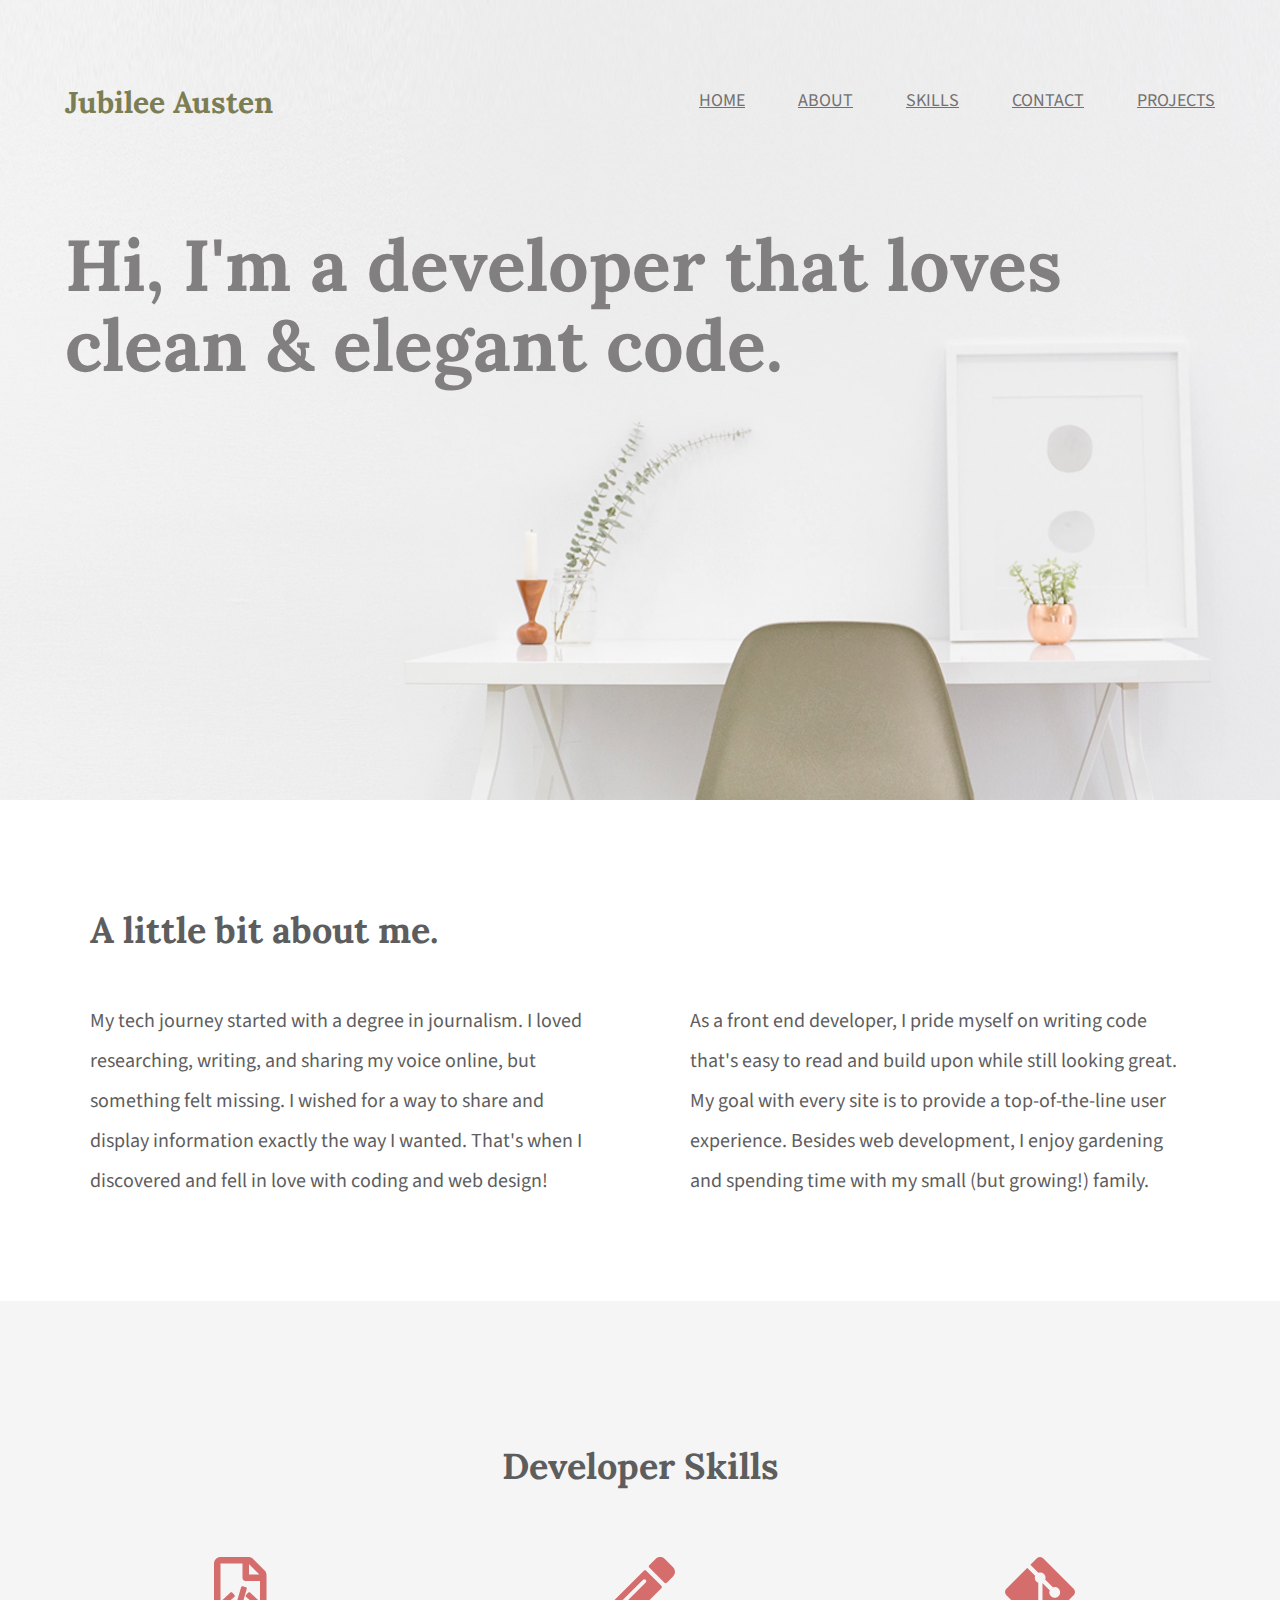
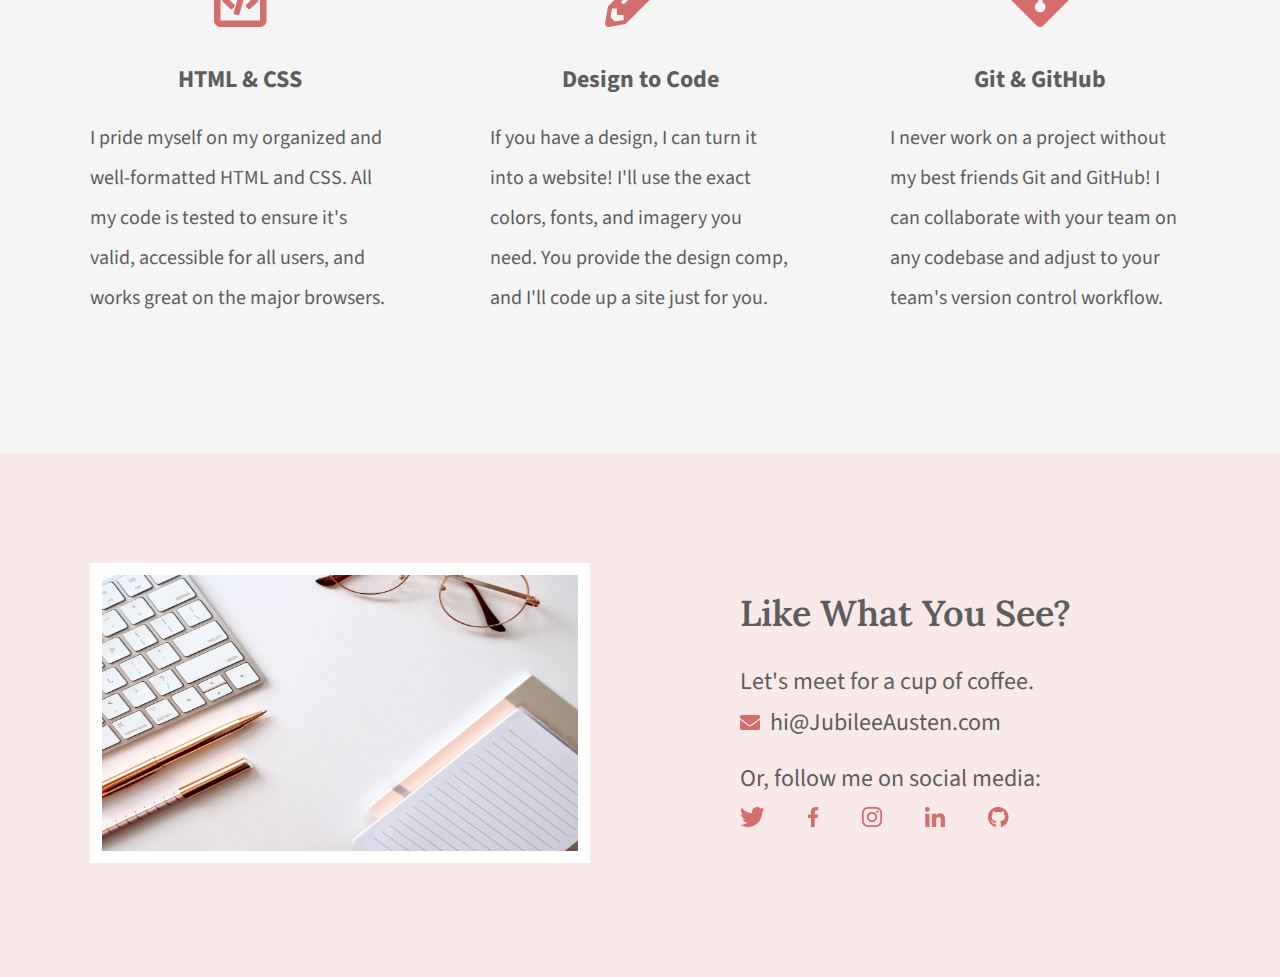
==== index.html @ 53fe2bd5 "Jubilee austen website" ====
<!DOCTYPE html>
<html lang="en">

<head>
    <meta charset="UTF-8">
    <title>Jubilee Austen | Portfolio</title>
    <link rel="stylesheet" href="css/normalize.css">
    <link rel="stylesheet" href="css/main.css">
    <link rel="preconnect" href="https://fonts.googleapis.com">
    <link rel="preconnect" href="https://fonts.gstatic.com" crossorigin>
    <link
        href="https://fonts.googleapis.com/css2?family=Lora:wght@400;600;700&family=Source+Sans+Pro:wght@400;600;700&display=swap"
        rel="stylesheet">
</head>

<body>
    <header class="homepage-hero">
        <div class="content-wrapper">
            <h1>Jubilee Austen</h1>
            <nav>
                <ul>
                    <li><a href="#">Home</a></li>
                    <li><a href="#about">About</a></li>
                    <li><a href="#skills">Skills</a></li>
                    <li><a href="#contact">Contact</a></li>
                    <li><a href="projects/index.html">Projects</a></li>
                </ul>
            </nav>
            <h2>Hi, I'm a developer that loves clean & elegant code.</h2>
        </div>
    </header>

    <main>
        <section id="about">
            <div class="content-wrapper">
                <h2>A little bit about me.</h2>
                <p>My tech journey started with a degree in journalism. I loved researching,
                    writing, and sharing my voice online, but something felt missing. I wished
                    for a way to share and display information exactly the way I wanted. That's
                    when I discovered and fell in love with coding and web design!</p>
                <p>As a front end developer, I pride myself on writing code that's easy to read
                    and build upon while still looking great. My goal with every site is to provide
                    a top-of-the-line user experience. Besides web development, I enjoy
                    gardening and spending time with my small (but growing!) family.</p>
            </div>
        </section>

        <section id="skills">
            <div class="content-wrapper">
                <h2>Developer Skills</h2>
                <div class="skill-list">
                    <img src="img/html-icon.png" alt="html icon">
                    <h3>HTML & CSS</h3>
                    <p>I pride myself on my organized and well-formatted HTML and CSS. All my
                        code is tested to ensure it's valid, accessible for all users, and works great
                        on the major browsers.</p>
                </div>
                <div class="skill-list">
                    <img src="img/pencil-icon.png" alt="pencil icon">
                    <h3>Design to Code</h3>
                    <p>If you have a design, I can turn it into a website! I'll use the exact colors,
                        fonts, and imagery you need. You provide the design comp, and I'll code up
                        a site just for you.</p>
                </div>
                <div class="skill-list">
                    <img src="img/git-icon.png" alt="github icon">
                    <h3>Git & GitHub</h3>
                    <p>I never work on a project without my best friends Git and GitHub! I can
                        collaborate with your team on any codebase and adjust to your team's
                        version control workflow.</p>
                </div>
            </div>
        </section>
    </main>

    <footer id="contact">
        <div class="content-wrapper">
            <div class="contact-image">
                <img src="img/jess-bailey-q10VITrVYUM-unsplash.jpg"
                    alt="keyboard, glasses, notepads and pencils on a desktop" id="contact-picture">
            </div>
            <div class="contact-info">
                <h2>Like What You See?</h2>
                <h3 id="email-header">Let's meet for a cup of coffee.</h3>
                <a href="mailto:hi@JubileeAusten.com"><img src="img/envelope.png"
                        alt="envelope icon" id="envelope">hi@JubileeAusten.com</a>
                <h3 id="socialmedia-header">Or, follow me on social media:</h3>
                <ul>
                    <li><a href="https://www.twitter.com" target="_blank"><img src="img/twitter.png"
                                alt="twitter icon"></a></li>
                    <li><a href="https://www.facebook.com" target="_blank"><img src="img/facebook.png"
                                alt="facebook icon"></a></li>
                    <li><a href="https://www.instagram.com" target="_blank"><img src="img/instagram.png"
                                alt="instagram icon"></a></li>
                    <li><a href="https://www.linkedin.com" target="_blank"><img src="img/linkedin.png"
                                alt="linkedin icon"></a></li>
                    <li><a href="https://www.github.com" target="_blank"><img src="img/github.png"
                                alt="github icon"></a></li>
                </ul>
            </div>
        </div>
    </footer>
</body>

</html>
---- css/main.css ----
/****** Global Styles ******/

body {
    font-family: 'Source Sans Pro', sans-serif;
    color: #5E5D5E;
}

.content-wrapper {
    width: 1200px;
    margin: 0 auto;
    overflow: auto;
}

/****** Header Styles ******/

.homepage-hero {
    background: url('../img/full-background.png') #F9EFEF;
    background-size: cover;
    background-position: center;
    height: 800px;
}

header h1 {
    color: #7B7E54;
    font-size: 30px;
    font-family: 'Lora', serif;
    float: left;
    width: 300px;
    padding: 65px 0 65px 25px;
}

header nav {
    width: 800px;
    float: right;
    text-align: right;
    padding: 75px 25px 75px 0;
}

header nav ul li {
    display: inline-block;
}

header nav ul li a {
    text-transform: uppercase;
    color: #727172;
    font-size: 18px;
    padding-left: 50px;
}

header h2 {
    width: 1000px;
    clear: both;
    padding: 20px 0 20px 25px;
    color: #817F80;
    font-size: 72px;
    line-height: 80px;
    font-family: 'Lora', serif;
}

/****** About Styles ******/

#about .content-wrapper {
    padding: 80px 0px;
}

#about h2 {
    font-family: 'Lora', serif;
    font-size: 36px;
    padding-left: 50px;
}

#about p {
    width: 500px;
    float: left;
    padding-left: 50px;
    padding-right: 50px;
    line-height: 40px;
    font-size: 20px;
}

/****** Skill Styles ******/

#skills {
    background: #F5F5F5;
    text-align: center;
}

#skills .content-wrapper {
    padding: 115px 0;
}

#skills .skill-list {
    width: 300px;
    padding: 0 50px;
    float: left;
}

#skills h2 {
    font-size: 36px;
    font-family: 'Lora', serif;
    padding-bottom: 40px;
}

#skills h3 {
    font-size: 24px;
    line-height: 36px;
    margin: 30px 0 20px 0;
}

#skills p {
    font-size: 20px;
    line-height: 40px;
    text-align: left;
}

/****** Contact Styles ******/

#contact {
    background: #F9E9E9;
}

#contact .content-wrapper {
    padding: 110px 0;
}

#contact .contact-image {
    float: left;
    width: 600px;
}

#contact #contact-picture {
    width: 500px;
    height: 300px;
    margin: 0 50px;
    border: 12px solid White;
    box-sizing: border-box;
}

#contact .contact-info {
    float: left;
    width: 600px;
    padding-left: 100px;
    box-sizing: border-box;
}

#contact h2 {
    font-size: 36px;
    font-family: 'Lora', serif;
    font-weight: 600;
    margin: 30px 0;
}

#contact h3 {
    font-size: 24px;
    font-weight: 400;
    line-height: 36px;
}

#contact #email-header {
    margin-bottom: 5px;
}

#contact #socialmedia-header {
    margin: 20px 0 5px 0;
}

#contact #envelope {
    padding-right: 10px;
}

#contact a {
    font-size: 24px;
    color: #5E5D5E;
    text-decoration: none;
    line-height: 36px;
}

#contact ul {
    margin-top: 0;
    padding-left: 0;
}

#contact ul li {
    display: inline-block;
}

#contact ul img {
    padding-right: 40px;
}


/****** Projects Page Styles ******/

/****** Projects Page Header Styles ******/

.extra-hero {
    background: #F9EFEF;
}

/****** Projects Page Projects Styles ******/

#projects {
    background: #F5F5F5;
    text-align: center;
}

#projects .content-wrapper {
    padding: 115px 0;
}

#projects .project-piece {
    width: 300px;
    padding: 0 50px;
    float: left;
}

#projects h2 {
    font-size: 36px;
    font-family: 'Lora', serif;
    padding-bottom: 40px;
}

#projects h3 {
    font-size: 24px;
    line-height: 36px;
}

#projects p {
    font-size: 20px;
    line-height: 40px;
    text-align: left;
}

#projects img {
    width: 300px;
    padding-bottom: 30px;
}
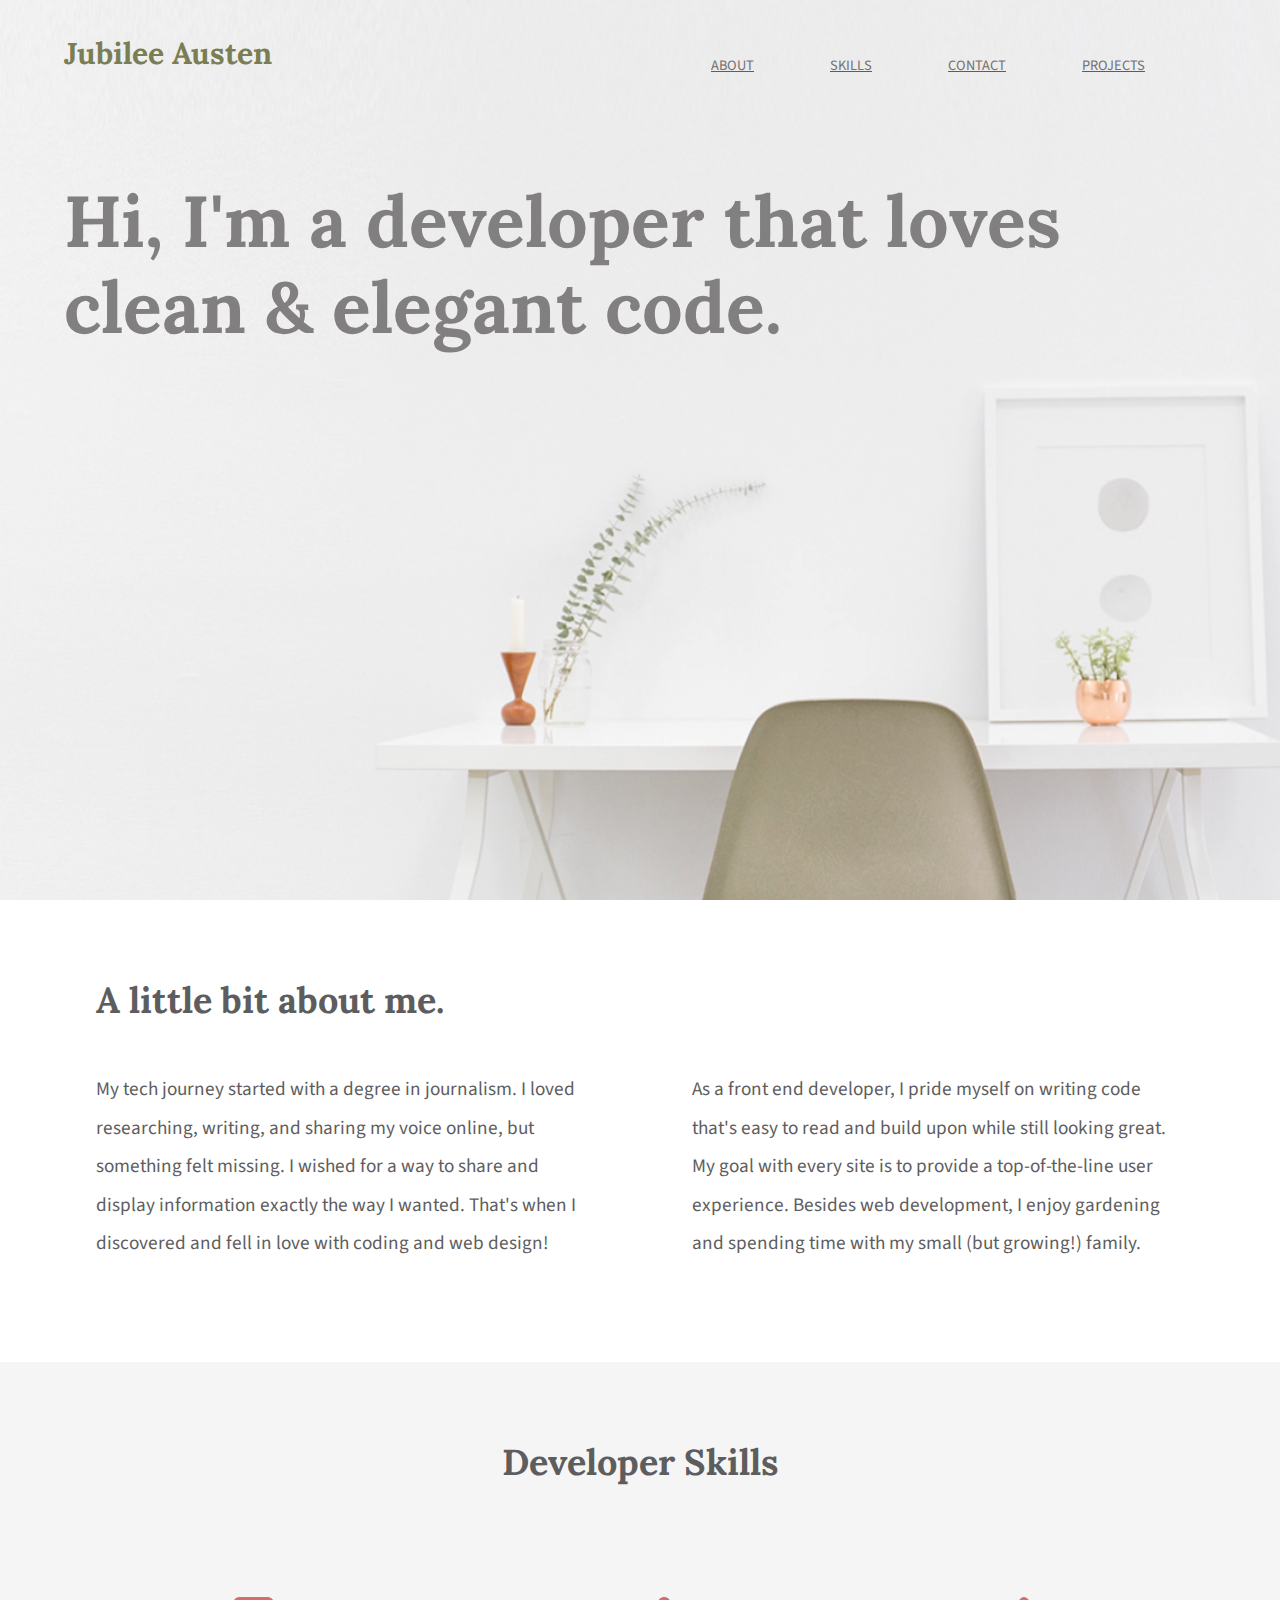
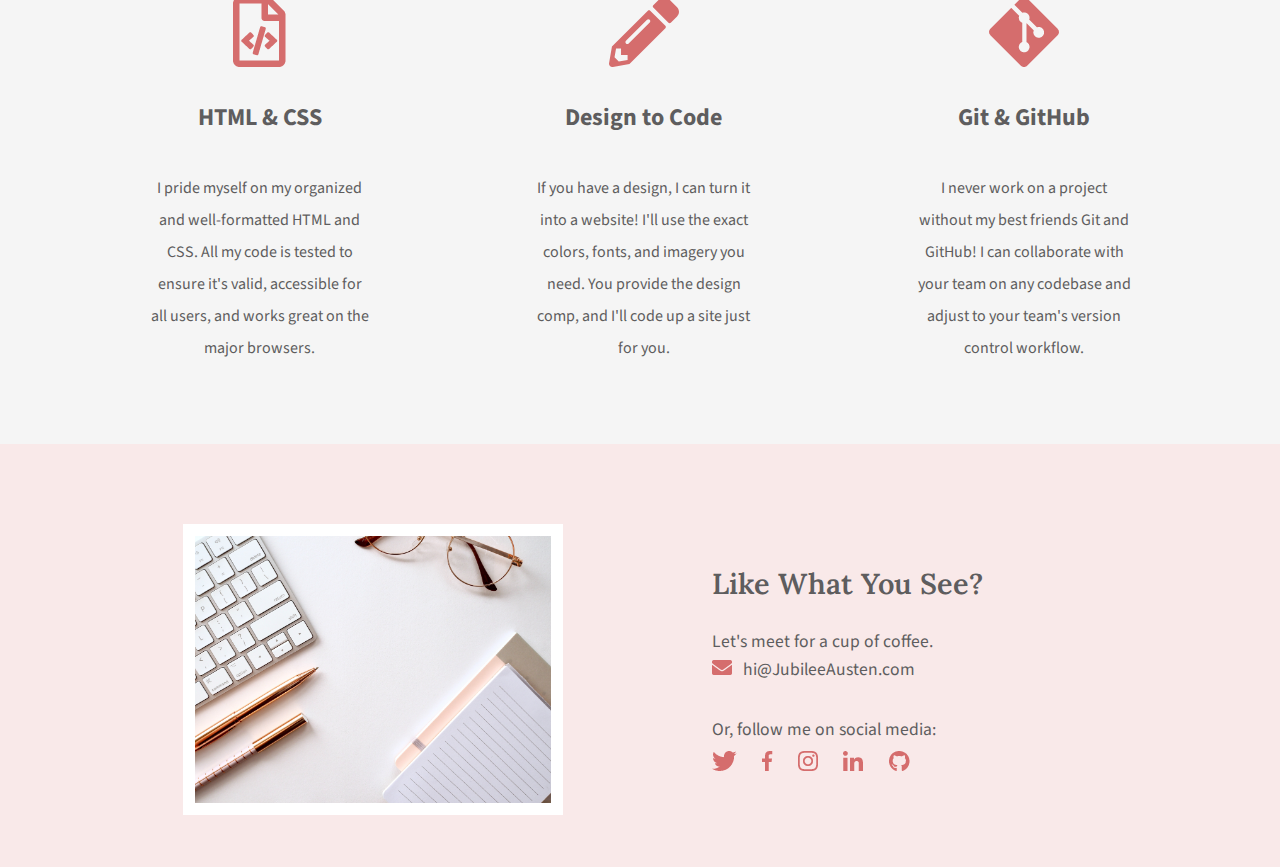
==== commit 23d12bf0: "Made site responsive" ====
--- a/index.html
+++ b/index.html
@@ -3,6 +3,8 @@
 
 <head>
     <meta charset="UTF-8">
+    <meta name="viewport" content="width=device-width, initial-scale=1.0">
+
     <title>Jubilee Austen | Portfolio</title>
     <link rel="stylesheet" href="css/normalize.css">
     <link rel="stylesheet" href="css/main.css">
@@ -16,58 +18,69 @@
 <body>
     <header class="homepage-hero">
         <div class="content-wrapper">
-            <h1>Jubilee Austen</h1>
-            <nav>
-                <ul>
-                    <li><a href="#">Home</a></li>
-                    <li><a href="#about">About</a></li>
-                    <li><a href="#skills">Skills</a></li>
-                    <li><a href="#contact">Contact</a></li>
-                    <li><a href="projects/index.html">Projects</a></li>
+            <a href="#">
+                <h1 class="homepage-title">Jubilee Austen</h1>
+            </a>
+            <div class="homepage-hero__divider"></div>
+            <nav class="navigation">
+                <ul class="nav-list row">
+                    <li class="nav-item"><a class="nav-link" href="#about">About</a></li>
+                    <li class="nav-item"><a class="nav-link" href="#skills">Skills</a></li>
+                    <!-- <li class="nav-item"><a class="nav-link" href="#">Home</a></li> -->
+                    <li class="nav-item"><a class="nav-link" href="#contact">Contact</a></li>
+                    <li class="nav-item"><a class="nav-link" href="projects/index.html">Projects</a></li>
                 </ul>
             </nav>
-            <h2>Hi, I'm a developer that loves clean & elegant code.</h2>
+            <h2 class="homepage-subtitle">Hi, I'm a developer that loves clean & elegant code.</h2>
         </div>
     </header>
 
     <main>
         <section id="about">
             <div class="content-wrapper">
-                <h2>A little bit about me.</h2>
-                <p>My tech journey started with a degree in journalism. I loved researching,
-                    writing, and sharing my voice online, but something felt missing. I wished
-                    for a way to share and display information exactly the way I wanted. That's
-                    when I discovered and fell in love with coding and web design!</p>
-                <p>As a front end developer, I pride myself on writing code that's easy to read
-                    and build upon while still looking great. My goal with every site is to provide
-                    a top-of-the-line user experience. Besides web development, I enjoy
-                    gardening and spending time with my small (but growing!) family.</p>
+                <div class="about-content row">
+                    <h2 class="about-title">A little bit about me.</h2>
+                    <div class="about-text row">
+                        <p class="about-col">My tech journey started with a degree in journalism. I loved researching,
+                            writing, and sharing my voice online, but something felt missing. I wished
+                            for a way to share and display information exactly the way I wanted. That's
+                            when I discovered and fell in love with coding and web design!</p>
+                        <p class="about-col">As a front end developer, I pride myself on writing code that's easy to
+                            read
+                            and build upon while still looking great. My goal with every site is to provide
+                            a top-of-the-line user experience. Besides web development, I enjoy
+                            gardening and spending time with my small (but growing!) family.</p>
+                    </div>
+                </div>
             </div>
         </section>
 
         <section id="skills">
             <div class="content-wrapper">
-                <h2>Developer Skills</h2>
-                <div class="skill-list">
-                    <img src="img/html-icon.png" alt="html icon">
-                    <h3>HTML & CSS</h3>
-                    <p>I pride myself on my organized and well-formatted HTML and CSS. All my
-                        code is tested to ensure it's valid, accessible for all users, and works great
-                        on the major browsers.</p>
-                </div>
-                <div class="skill-list">
-                    <img src="img/pencil-icon.png" alt="pencil icon">
-                    <h3>Design to Code</h3>
-                    <p>If you have a design, I can turn it into a website! I'll use the exact colors,
-                        fonts, and imagery you need. You provide the design comp, and I'll code up
-                        a site just for you.</p>
-                </div>
-                <div class="skill-list">
-                    <img src="img/git-icon.png" alt="github icon">
-                    <h3>Git & GitHub</h3>
-                    <p>I never work on a project without my best friends Git and GitHub! I can
-                        collaborate with your team on any codebase and adjust to your team's
-                        version control workflow.</p>
+                <h2 class="skills-title">Developer Skills</h2>
+                <div class="skills-content">
+                    <div class="skill-list">
+                        <img src="img/html-icon.png" class="skills-icon" alt="html icon">
+                        <h3 class="skills-subtitle">HTML & CSS</h3>
+                        <p class="skills-col">I pride myself on my organized and well-formatted HTML and CSS. All my
+                            code is tested to ensure it's valid, accessible for all users, and works great
+                            on the major browsers.</p>
+                    </div>
+                    <div class="skill-list">
+                        <img src="img/pencil-icon.png" class="skills-icon" alt="pencil icon">
+                        <h3 class="skills-subtitle">Design to Code</h3>
+                        <p class="skills-col">If you have a design, I can turn it into a website! I'll use the exact
+                            colors,
+                            fonts, and imagery you need. You provide the design comp, and I'll code up
+                            a site just for you.</p>
+                    </div>
+                    <div class="skill-list">
+                        <img src="img/git-icon.png" class="skills-icon" alt="github icon">
+                        <h3 class="skills-subtitle">Git & GitHub</h3>
+                        <p class="skills-col">I never work on a project without my best friends Git and GitHub! I can
+                            collaborate with your team on any codebase and adjust to your team's
+                            version control workflow.</p>
+                    </div>
                 </div>
             </div>
         </section>
@@ -80,23 +93,25 @@
                     alt="keyboard, glasses, notepads and pencils on a desktop" id="contact-picture">
             </div>
             <div class="contact-info">
-                <h2>Like What You See?</h2>
-                <h3 id="email-header">Let's meet for a cup of coffee.</h3>
-                <a href="mailto:hi@JubileeAusten.com"><img src="img/envelope.png"
-                        alt="envelope icon" id="envelope">hi@JubileeAusten.com</a>
-                <h3 id="socialmedia-header">Or, follow me on social media:</h3>
-                <ul>
-                    <li><a href="https://www.twitter.com" target="_blank"><img src="img/twitter.png"
-                                alt="twitter icon"></a></li>
-                    <li><a href="https://www.facebook.com" target="_blank"><img src="img/facebook.png"
-                                alt="facebook icon"></a></li>
-                    <li><a href="https://www.instagram.com" target="_blank"><img src="img/instagram.png"
-                                alt="instagram icon"></a></li>
-                    <li><a href="https://www.linkedin.com" target="_blank"><img src="img/linkedin.png"
-                                alt="linkedin icon"></a></li>
-                    <li><a href="https://www.github.com" target="_blank"><img src="img/github.png"
-                                alt="github icon"></a></li>
-                </ul>
+                <h2 class="contact-title">Like What You See?</h2>
+                <div class="socials-content">
+                    <h3 class="contact-subtitle" id="email-header">Let's meet for a cup of coffee.</h3>
+                    <a href="mailto:hi@JubileeAusten.com" class="email-address"><img src="img/envelope.png"
+                            alt="envelope icon" id="envelope" class="socials-icons">hi@JubileeAusten.com</a>
+                    <h3 class="contact-subtitle" id="socialmedia-header">Or, follow me on social media:</h3>
+                    <ul class="socialmedia-icons-list">
+                        <li><a href="https://www.twitter.com" target="_blank"><img src="img/twitter.png"
+                                    alt="twitter icon" class="socials-icons"></a></li>
+                        <li><a href="https://www.facebook.com" target="_blank"><img src="img/facebook.png"
+                                    alt="facebook icon" class="socials-icons"></a></li>
+                        <li><a href="https://www.instagram.com" target="_blank"><img src="img/instagram.png"
+                                    alt="instagram icon" class="socials-icons"></a></li>
+                        <li><a href="https://www.linkedin.com" target="_blank"><img src="img/linkedin.png"
+                                    alt="linkedin icon" class="socials-icons"></a></li>
+                        <li><a href="https://www.github.com" target="_blank"><img src="img/github.png" alt="github icon"
+                                    class="socials-icons"></a></li>
+                    </ul>
+                </div>
             </div>
         </div>
     </footer>
--- a/css/main.css
+++ b/css/main.css
@@ -1,14 +1,41 @@
+*,
+*::before,
+*::after {
+    box-sizing: border-box;
+}
+
 /****** Global Styles ******/
+
+html {
+    font-size: 16px;
+}
 
 body {
     font-family: 'Source Sans Pro', sans-serif;
     color: #5E5D5E;
+    margin: 0;
+    padding: 0;
+}
+
+img {
+    max-width: 100%;
 }
 
 .content-wrapper {
-    width: 1200px;
+    max-width: 1200px;
     margin: 0 auto;
-    overflow: auto;
+    width: 90%;
+}
+
+.row {
+    display: flex;
+}
+
+h1,
+h2,
+h3,
+h4 {
+    margin-top: 0;
 }
 
 /****** Header Styles ******/
@@ -17,65 +44,79 @@
     background: url('../img/full-background.png') #F9EFEF;
     background-size: cover;
     background-position: center;
-    height: 800px;
-}
-
-header h1 {
+    min-height: 100vh;
+}
+
+.homepage-title {
     color: #7B7E54;
-    font-size: 30px;
-    font-family: 'Lora', serif;
-    float: left;
-    width: 300px;
-    padding: 65px 0 65px 25px;
-}
-
-header nav {
-    width: 800px;
-    float: right;
-    text-align: right;
-    padding: 75px 25px 75px 0;
-}
-
-header nav ul li {
-    display: inline-block;
-}
-
-header nav ul li a {
+    font-family: 'Lora', serif;
+    font-size: 1.8rem;
+    padding: 1.2em 0 .5em 0;
+    text-align: left;
+    width: 100%;
+}
+
+.homepage-hero a,
+.extra-hero a {
+    text-decoration: none;
+}
+
+.homepage-hero__divider {
+    border: 1px solid #7B7E54;
+}
+
+.navigation {
+    width: 100%;
+    padding-top: 1.5rem;
+}
+
+.nav-list {
+    justify-content: space-evenly;
+    flex-wrap: wrap;
+    list-style: none;
+    padding: 0;
+}
+
+.nav-link {
     text-transform: uppercase;
     color: #727172;
-    font-size: 18px;
-    padding-left: 50px;
-}
-
-header h2 {
-    width: 1000px;
-    clear: both;
-    padding: 20px 0 20px 25px;
+    font-size: .9rem;
+    padding: 0 5px;
+}
+
+.homepage-subtitle {
     color: #817F80;
-    font-size: 72px;
-    line-height: 80px;
-    font-family: 'Lora', serif;
+    font-family: 'Lora', serif;
+    font-size: 2.4rem;
+    line-height: 1.2;
+    padding: 1em 0 1em 0;
+    text-align: left;
+    width: 90%;
 }
 
 /****** About Styles ******/
 
 #about .content-wrapper {
-    padding: 80px 0px;
-}
-
-#about h2 {
-    font-family: 'Lora', serif;
-    font-size: 36px;
-    padding-left: 50px;
-}
-
-#about p {
-    width: 500px;
-    float: left;
-    padding-left: 50px;
-    padding-right: 50px;
-    line-height: 40px;
-    font-size: 20px;
+    padding: 5em 0;
+}
+
+.about-title {
+    font-family: 'Lora', serif;
+    font-size: 2.2rem;
+    padding-left: 3em 0;
+    text-align: center;
+}
+
+.about-content,
+.about-text {
+    flex-direction: column;
+}
+
+.about-col {
+    font-size: 1rem;
+    line-height: 1.8;
+    padding: .5em 2em;
+    width: 100%;
 }
 
 /****** Skill Styles ******/
@@ -86,31 +127,32 @@
 }
 
 #skills .content-wrapper {
-    padding: 115px 0;
-}
-
-#skills .skill-list {
-    width: 300px;
-    padding: 0 50px;
-    float: left;
-}
-
-#skills h2 {
-    font-size: 36px;
-    font-family: 'Lora', serif;
-    padding-bottom: 40px;
-}
-
-#skills h3 {
-    font-size: 24px;
-    line-height: 36px;
-    margin: 30px 0 20px 0;
-}
-
-#skills p {
-    font-size: 20px;
-    line-height: 40px;
-    text-align: left;
+    padding: 5em 0;
+}
+
+.skills-title {
+    font-size: 2.2rem;
+    font-family: 'Lora', serif;
+    padding-bottom: 1em;
+}
+
+.skills-subtitle {
+    font-size: 1.5rem;
+    line-height: 2.25rem;
+    margin: 1.2em 0 1.5em 0;
+}
+
+.skills-col {
+    font-size: 1rem;
+    line-height: 2;
+    text-align: center;
+    width: 80%;
+    margin: 0 auto;
+    padding: 0 1em;
+}
+
+.skills-icon {
+    margin-top: 3em;
 }
 
 /****** Contact Styles ******/
@@ -120,73 +162,66 @@
 }
 
 #contact .content-wrapper {
-    padding: 110px 0;
-}
-
-#contact .contact-image {
-    float: left;
-    width: 600px;
+    padding: 5em 0 3em 0;
 }
 
 #contact #contact-picture {
-    width: 500px;
-    height: 300px;
-    margin: 0 50px;
     border: 12px solid White;
-    box-sizing: border-box;
-}
-
-#contact .contact-info {
-    float: left;
-    width: 600px;
-    padding-left: 100px;
-    box-sizing: border-box;
-}
-
-#contact h2 {
-    font-size: 36px;
+}
+
+.contact-title {
+    font-size: 1.8rem;
     font-family: 'Lora', serif;
     font-weight: 600;
-    margin: 30px 0;
-}
-
-#contact h3 {
-    font-size: 24px;
+    margin: 1em 0;
+    text-align: center;
+}
+
+.socials-content {
+    padding: 0;
+    margin: 0 auto;
+    width: 75%;
+    text-align: center;
+}
+
+.contact-subtitle {
+    font-size: 1.1rem;
     font-weight: 400;
-    line-height: 36px;
-}
-
-#contact #email-header {
-    margin-bottom: 5px;
-}
-
-#contact #socialmedia-header {
-    margin: 20px 0 5px 0;
+    margin-top: 2rem;
+    margin-bottom: 0;
 }
 
 #contact #envelope {
-    padding-right: 10px;
+    padding-right: 0.625em;
+    min-height: .9rem;
+}
+
+#contact .email-address {
+    padding-top: 0;
+    font-size: 1.1rem;
+}
+
+#socialmedia-header {
+    padding-top: 1.7rem;
 }
 
 #contact a {
-    font-size: 24px;
+    font-size: 2.5rem;
     color: #5E5D5E;
     text-decoration: none;
-    line-height: 36px;
+    line-height: 2.25rem;
 }
 
 #contact ul {
-    margin-top: 0;
+    max-width: 70%;
+    margin: 0 auto;
     padding-left: 0;
-}
-
-#contact ul li {
-    display: inline-block;
-}
-
-#contact ul img {
-    padding-right: 40px;
-}
+    list-style: none;
+    display: flex;
+    justify-content: space-between;
+    flex-wrap: wrap;
+}
+
 
 
 /****** Projects Page Styles ******/
@@ -195,6 +230,7 @@
 
 .extra-hero {
     background: #F9EFEF;
+    padding-bottom: 3em;
 }
 
 /****** Projects Page Projects Styles ******/
@@ -205,33 +241,208 @@
 }
 
 #projects .content-wrapper {
-    padding: 115px 0;
+    padding: 5em 0;
 }
 
 #projects .project-piece {
-    width: 300px;
-    padding: 0 50px;
-    float: left;
-}
-
-#projects h2 {
-    font-size: 36px;
-    font-family: 'Lora', serif;
-    padding-bottom: 40px;
-}
-
-#projects h3 {
-    font-size: 24px;
-    line-height: 36px;
-}
-
-#projects p {
-    font-size: 20px;
-    line-height: 40px;
+    padding: 1.5rem;
+    background-color: #fff;
+}
+
+.project-piece+.project-piece {
+    margin-top: 2rem;
+}
+
+.projects-title {
+    font-size: 2.2rem;
+    font-family: 'Lora', serif;
+    padding-bottom: .8em;
+}
+
+.projects-subtitle {
+    font-size: 1.6rem;
+    line-height: 2.25rem;
+    padding-top: 1em;
+}
+
+.projects-col {
+    font-size: 1rem;
+    line-height: 2;
     text-align: left;
+    max-width: 70%;
+    margin: 0 auto;
 }
 
 #projects img {
-    width: 300px;
-    padding-bottom: 30px;
+    padding-bottom: 1.875em;
+}
+
+@media (min-width: 768px) {
+    .homepage-hero {
+        min-height: 100vh;
+    }
+
+    .extra-hero {
+        padding-bottom: 1rem;
+    }
+
+    .about-content {
+        width: 100%;
+        padding: 0 2rem;
+    }
+
+    .about-title {
+        text-align: left;
+    }
+
+    .about-text {
+        flex-direction: row;
+        justify-content: space-evenly;
+        gap: 4rem;
+    }
+
+    .about-col {
+        max-width: 550px;
+        padding: 0;
+    }
+
+    .skills-col {
+        max-width: 65%;
+    }
+
+    #contact .content-wrapper {
+        display: flex;
+        flex-flow: row wrap;
+        justify-content: space-between;
+        align-items: center;
+        max-width: 1100px;
+        min-height: 40vh;
+    }
+
+    .contact-image,
+    .contact-info {
+        width: 50%;
+    }
+
+    .contact-info {
+        text-align: left;
+        align-items: center;
+    }
+
+    .contact-title {
+        width: 75%;
+        margin: 0 auto;
+    }
+
+    .contact-title,
+    .socials-content {
+        text-align: left;
+    }
+
+    #socialmedia-header {
+        padding-top: 0;
+    }
+
+    .socialmedia-icons-list {
+        max-width: 70%;
+    }
+
+    #contact ul {
+        max-width: 70%;
+        margin: 0;    
+    }
+    .socials-icons {
+        margin-top: 0;
+    }
+
+}
+
+@media (min-width: 1100px) {
+
+    .homepage-hero .content-wrapper,
+    .extra-hero .content-wrapper {
+        display: flex;
+        flex-flow: row wrap;
+        justify-content: space-between;
+        align-items: center;
+    }
+
+    .homepage-title {
+        font-size: 1.875rem;
+    }
+
+    .homepage-hero__divider {
+        display: none;
+    }
+
+    .navigation {
+        width: 50%;
+    }
+
+    .nav-list {
+        text-decoration: underline;
+    }
+
+    .homepage-subtitle {
+        font-size: 4.5rem;
+        width: 90%;
+    }
+
+    .about-title,
+    .skills-title {
+        font-size: 2.25rem;
+    }
+
+    .about-text {
+        gap: 6.5em;
+    }
+
+    .about-col {
+        font-size: 1.2rem;
+        line-height: 2;
+    }
+
+    .skills-content {
+        display: flex;
+    }
+
+    .skill-list {
+        padding: 0;
+    }
+
+    .projects-list {
+        display: flex;
+        flex-flow: row wrap;
+        gap: 3rem;
+    }
+
+    #projects .project-piece {
+        margin: 0;
+        width: 30%;
+        background-color: #F5F5F5;
+    }
+    
+    .projects-col {
+        margin: 0;
+        padding: 0;
+        max-width: 100%;
+    }
+
+    #contact .content-wrapper {
+        justify-content: space-evenly;
+    }
+
+    .contact-image,
+    .contact-info {
+        flex-basis: 40%;
+    }
+
+    .contact-image {
+        max-width: 380px;
+    }
+
+    #contact ul {
+        max-width: 60%;
+    }
+
 }